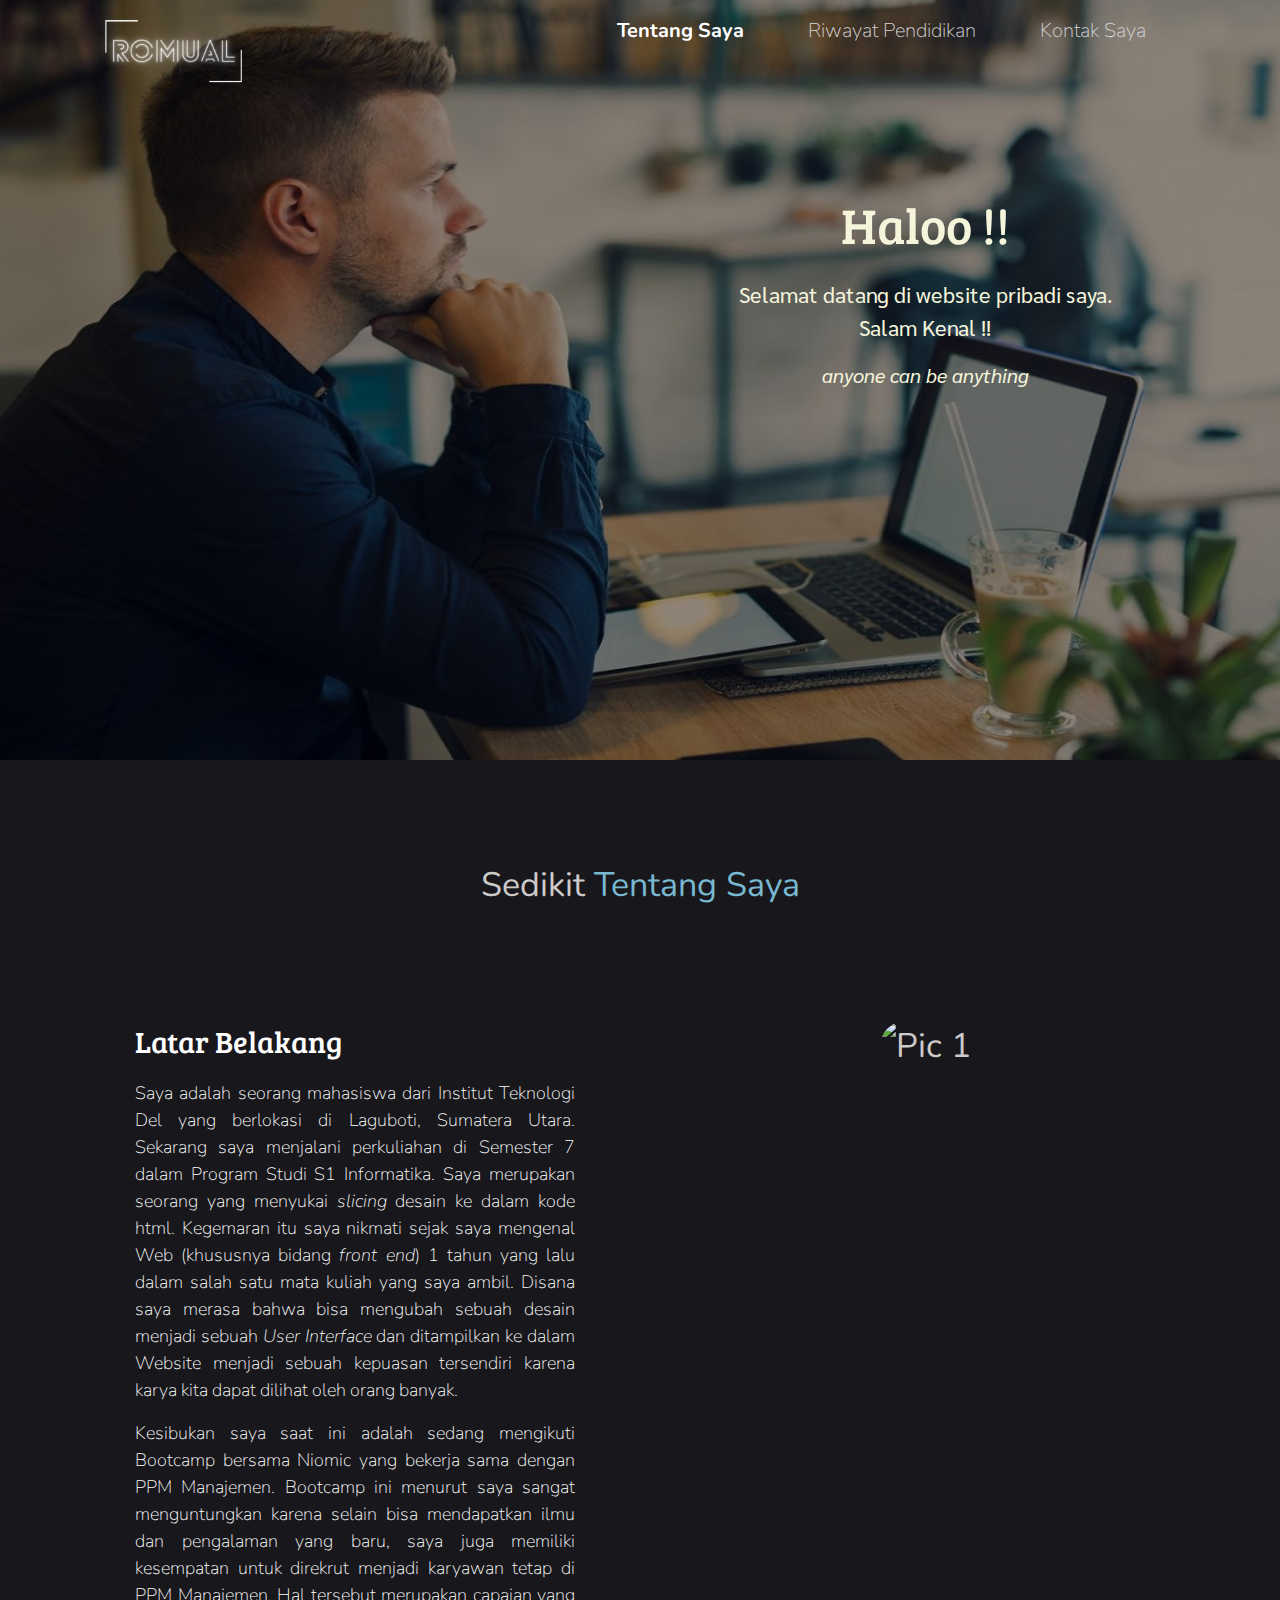
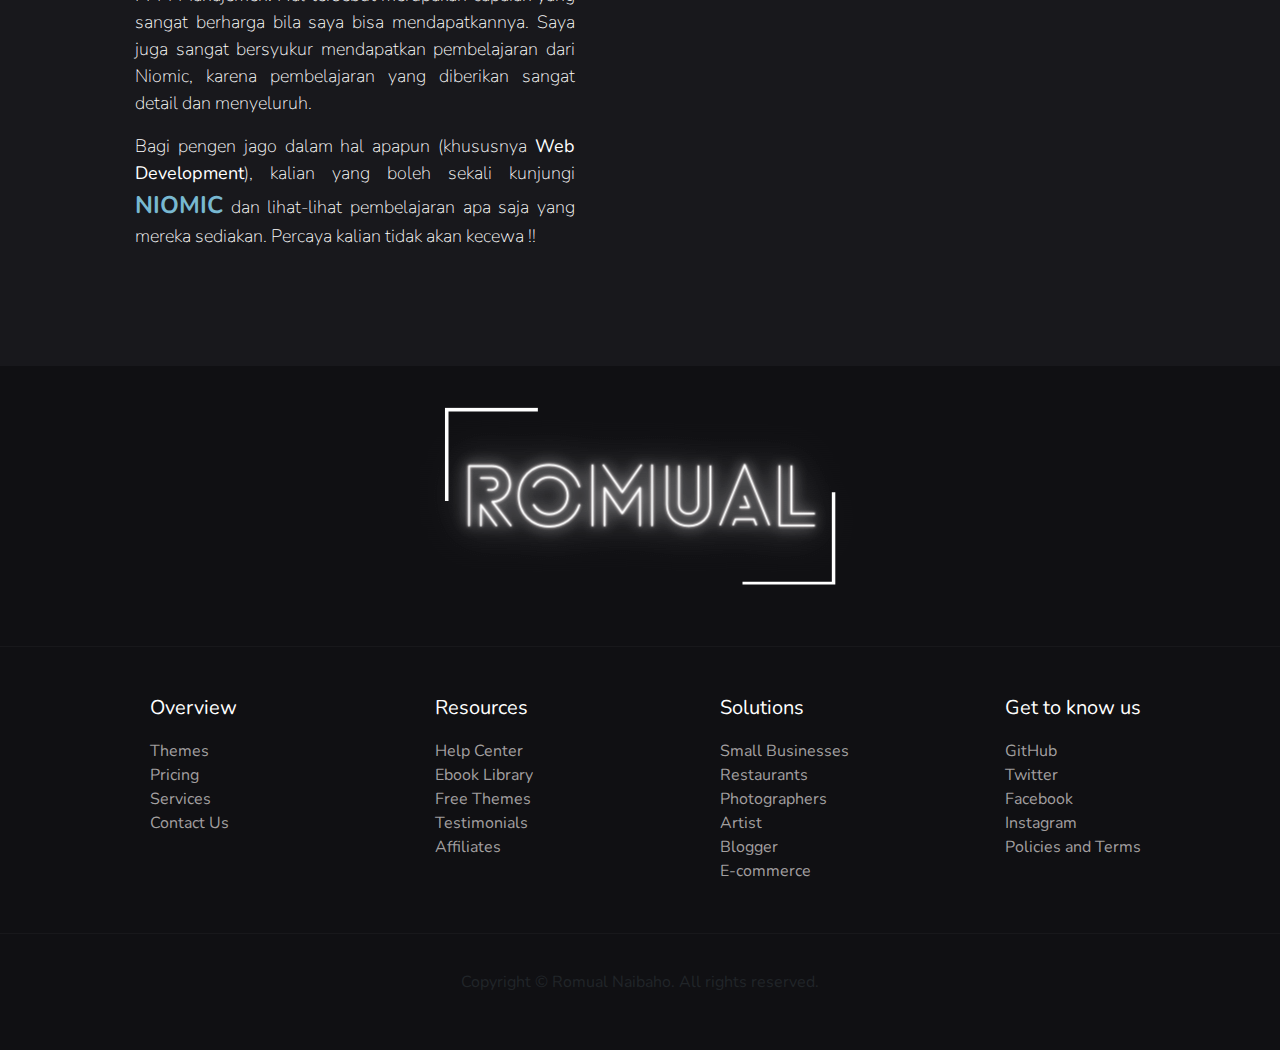
==== index.html @ 617fd0d7 "css" ====
<!DOCTYPE html>
<html lang="en">
<head>
    <meta charset="UTF-8">
    <meta http-equiv="X-UA-Compatible" content="IE=edge">
    <meta name="viewport" content="width=device-width, initial-scale=1.0">
    <title>Romual Naibaho</title>

    <link rel="stylesheet" href="bootstrap/css/bootstrap.min.css">
    <link rel="stylesheet" href="styles/style.css">
    <link rel="preconnect" href="https://fonts.gstatic.com">
    <link href="https://fonts.googleapis.com/css2?family=Nunito:wght@200;400;600&display=swap" rel="stylesheet">
    <link href="https://fonts.googleapis.com/css2?family=Bree+Serif&display=swap" rel="stylesheet">
    <link href="https://fonts.googleapis.com/css2?family=Rajdhani&family=Sarabun:wght@200&display=swap" rel="stylesheet">
    <link rel="shortcut icon" href="images/icon.png" type="image/x-icon">

</head>
<body>
    <div class="container">
        <nav class="row navbar navbar-expand-lg navbar-light bg-trans" style="z-index: 5;">
            <a href="index.html" class="navbar-brand">
                <img height="70px" src="images/Logo.png" alt="Logo" />
            </a>
            <button class="navbar-toggler navbar-toggler-right ml-auto" type="button" data-toggle="collapse" data-target="#navb">
                <span class="navbar-toggler-icon"></span>
            </button>
            <div class="collapse navbar-collapse" id="navb">
                <ul class="navbar-nav ml-auto mr-3">
                    <li class="nav-item mx-md-4">
                        <a href="index.html" class="nav-link active">Tentang Saya</a>
                    </li>
                    <li class="nav-item mx-md-4">
                        <a href="education.html" class="nav-link">Riwayat Pendidikan</a>
                    </li>
                    <li class="nav-item mx-md-4">
                        <a href="contact.html" class="nav-link">Kontak Saya</a>
                    </li>
                </ul>
            </div>
        </nav>
    </div>

    <!-- Header -->
    <header class="first-header">
        <div class="container">
            <section class="row justify-content-end">
                <div class="header text-center col-12 col-md-6">
                    <p class="title">Haloo !!</p>
                    <p class="desc">
                        Selamat datang di website pribadi saya. <br> Salam Kenal !!
                    </p>
                    <p class="quote">anyone can be anything</p>
                </div>
            </section>
        </div>
    </header>

    <!-- Main -->
    <main>
        <div class="container">
            <div class="about text-center">
                <p>Sedikit <label class="comp">Tentang Saya</label></p>
                <div class="about-text row justify-content-center">
                    <div class="about-one text-left col-6 col-md-6">
                        <p class="title">Latar Belakang</p>
                        <p class="desc">
                            Saya adalah seorang mahasiswa dari Institut Teknologi Del yang berlokasi di Laguboti, Sumatera Utara. Sekarang saya menjalani perkuliahan di Semester 7 dalam Program Studi S1 Informatika. Saya merupakan seorang yang menyukai <i>slicing</i> desain ke dalam kode html. Kegemaran itu saya nikmati sejak saya mengenal Web (khususnya bidang <i>front end</i>) 1 tahun yang lalu dalam salah satu mata kuliah yang saya ambil. Disana saya merasa bahwa bisa mengubah sebuah desain menjadi sebuah <i>User Interface</i> dan ditampilkan ke dalam Website menjadi sebuah kepuasan tersendiri karena karya kita dapat dilihat oleh orang banyak.
                        </p>
                        <p class="desc">
                            Kesibukan saya saat ini adalah sedang mengikuti Bootcamp bersama Niomic yang bekerja sama dengan PPM Manajemen. Bootcamp ini menurut saya sangat menguntungkan karena selain bisa mendapatkan ilmu dan pengalaman yang baru, saya juga memiliki kesempatan untuk direkrut menjadi karyawan tetap di PPM Manajemen. Hal tersebut merupakan capaian yang sangat berharga bila saya bisa mendapatkannya. Saya juga sangat bersyukur mendapatkan pembelajaran dari Niomic, karena pembelajaran yang diberikan sangat detail dan menyeluruh.
                        </p>
                        <p class="desc">
                            Bagi pengen jago dalam hal apapun (khususnya <b>Web Development</b>), kalian yang boleh sekali kunjungi <span class="niomic"><a href="https://niomic.com" target="_BLANK">NIOMIC</a></span> dan lihat-lihat pembelajaran apa saja yang mereka sediakan. Percaya kalian tidak akan kecewa !!
                        </p>
                    </div>
                
                    <div class="col-6 col-md-6">
                        <img class="img-fluid" src="images/about1.png" alt="Pic 1" style="border-radius: 60px 60px 60px 0px;">
                    </div>
                </div>
            </div>
        </div>
    </main>

    <footer>
        <div class="container">
            <div class="logo text-center">
                <img src="images/Logo.png" alt="" class="img-fluid">
            </div>
        </div>

        <hr>

        <div class="container">
            <div class="footer-desc row justify-content-center">
                <div class="col-6 col-md-3 footer-feath">
                    <p>Overview</p>
                    <a href="#">Themes</a><br>
                    <a href="#">Pricing</a><br>
                    <a href="#">Services</a><br>
                    <a href="#">Contact Us</a>
                </div>
                <div class="col-6 col-md-3 footer-feath">
                    <p>Resources</p>
                    <a href="#">Help Center</a><br>
                    <a href="#">Ebook Library</a><br>
                    <a href="#">Free Themes</a><br>
                    <a href="#">Testimonials</a><br>
                    <a href="#">Affiliates</a>
                </div>
                <div class="col-6 col-md-3 footer-feath">
                    <p>Solutions</p>
                    <a href="#">Small Businesses</a><br>
                    <a href="#">Restaurants</a><br>
                    <a href="#">Photographers</a><br>
                    <a href="#">Artist</a><br>
                    <a href="#">Blogger</a><br>
                    <a href="#">E-commerce</a>
                </div>
                <div class="col-6 col-md-3 footer-feath">
                    <p>Get to know us</p>
                    <a href="#">GitHub</a><br>
                    <a href="#">Twitter</a><br>
                    <a href="#">Facebook</a><br>
                    <a href="#">Instagram</a><br>
                    <a href="#">Policies and Terms</a>
                </div>
            </div>
        </div>

        <hr>

        <div class="container">
            <div class="text-center copyright">
                <p>Copyright © Romual Naibaho. All rights reserved.</p>
            </div>
        </div>
    </footer>

    <script src="https://code.jquery.com/jquery-3.5.1.slim.min.js" integrity="sha384-DfXdz2htPH0lsSSs5nCTpuj/zy4C+OGpamoFVy38MVBnE+IbbVYUew+OrCXaRkfj" crossorigin="anonymous"></script>
    <script src="bootstrap/js/bootstrap.min.js"></script>
    
</body>
</html>
---- styles/style.css ----
body{
    font-family: 'Nunito', sans-serif;
    font-weight: 400;
    background-color: rgb(24, 24, 28);
}

hr{
    border-color: rgba(255, 255, 255, 0.035);
    margin-top: 140px;
}

.bg-trans {
    background-color: transparent;
}

.navbar-brand{
    max-height: 40px;
}

.navbar-collapse{
    font-family: 'Nunito', sans-serif;
}

.nav-item .active{
    font-size: 20px;
    font-weight: bold;
    color: #fff !important;
}
  
.nav-link{
    font-size: 20px;
    font-weight: 200;
    color: rgb(215, 215, 216) !important;
}

.nav-link:hover{
    font-size: 20px;
    font-weight: bold !important;
    color: #fff !important;
}

.first-header {
    background-image: url("../images/header.png");
    height: 768px;
    margin-top: -70px;
    background-size: cover;
}

.second-header{
    margin-top: -70px;
    z-index: 1;
}

.third-header {
    background-image: url("../images/header2.jpg");
    height: 768px;
    margin-top: -70px;
    background-size: cover;
}

.header{
    padding-top: 10%;
}

.header .title{
    font-family: 'Bree Serif', serif;
    font-size: 50px;
    color: beige;
    padding-top: 15%;
}

.header .desc{
    font-family: 'Sarabun', sans-serif;
    font-size: 22px;
    color: beige;
}

.header .quote{
    font-family: 'Sarabun', sans-serif;
    font-size: 20px;
    font-style: italic;
    color: beige;
}

.carousel {
    margin-bottom: 4rem;
  }
  /* Since positioning the image, we need to help out the caption */
  .carousel-caption {
    bottom: 3rem;
    z-index: 10;
  }
  
  .carousel-caption a{
    text-decoration: none;
    color: white;
  }
  
  .carousel-caption a:hover{
    color: rgb(201, 201, 201);
  }
  
  /* Declare heights because of positioning of img element */
  .carousel-item {
    height: 32rem;
  }
  .carousel-item > img {
    position: absolute;
    top: 0;
    left: 0;
    min-width: 100%;
    height: 32rem;
  }

.cards{
    background-color: rgba(0, 0, 0, 0.303);
    color: white;
    width: 50px;
    margin-top: 185px;
    border-radius: 40px 0px 40px 0px;
}

.cardss{
    background-color: transparent;
    border-color: transparent;
    padding: 10px 0px 0px 0px;
}

.about{
    margin-top: 100px;
    font-family: 'Nunito', sans-serif;
    font-size: 34px;
    color: rgb(206, 202, 202);
}

.about .comp{
    color: #78B8D1;
}

.about-one .title{
    font-family: 'Bree Serif', serif;
    color: white;
    font-size: 30px;
    padding: 0px 50px 0px 50px;
}

.about-one .desc{
    font-weight: 200;
    text-align: justify;
    color: white;
    font-size: 18px;
    padding: 0px 50px 0px 50px;
}

.niomic{
    font-size: 24px;
    font-weight: bold;
}

.niomic a{
    text-decoration: none;
    color: #78B8D1;
}

.niomic a:hover{
    text-decoration: none;
    color: #fff;
}

.about-text{
    margin-top: 100px;
}

.features{
    margin-top: 50px;
}

.features .title{
    margin: 100px 0px 50px 0px;
    font-family: 'Nunito', sans-serif;
    font-size: 34px;
    color: rgb(206, 202, 202);
}

.feature{
    background-size: cover;
    border-radius: 20px;
    height: 413px;
    margin: 0px 10px 0px 10px;
}

.feature:hover{
    background-size: cover;
    border-radius: 20px;
    height: 413px;
    margin: -30px 10px 0px 10px;
}

.feature h3{
    color: white !important;
    padding-top: 70px;
}

.testimonials{
    margin-top: 80px;
}

.testimonials .spand{
    font-family: 'Bree Serif', serif;
    font-size: 34px;
    color: #78B8D1;
    margin-bottom: 40px;
}

.testimonial{
    background-color: rgba(255, 255, 255, 0.193);
    border-radius: 0px 30px 30px 30px;
    height: 400px;
    margin: 0px 10px 0px 7px;
    color: white;
}

.testimonial:hover{
    background-color: rgb(255, 255, 255);
    border-radius: 0px 30px 30px 30px;
    height: 400px;
    margin: -30px 10px 0px 7px;
    color: black;
}

.testimonial hr{
    border-color: black;
    margin-top: 10px;
}

.testi img{
    margin-top: 10px ;
    width: 100px;
    height: 100px;
    border-radius: 100%;
}

.testi .nama{
    font-weight: 600;
    font-size: 20px;
}

.contact{
    color: white;
}

.contact .form-control{
    background-color: rgba(245, 245, 220, 0.083);
    color: white;
    margin-top: 10px;
}

.contact .form-control:hover{
    background-color: rgba(245, 245, 220, 0.083);
    border-color: #78B8D1;
    margin-top: 10px;
}

.contact .input-group-text{
    margin-top: 10px;
    background-color: rgba(123, 123, 123, 0.665);
    color: white;
}

.contact .btn-primary{
    margin-top: 10px;
    background-color: #78B8D1;
    color: white !important;
    float: right;
}

.contact .btn-primary:hover{
    margin-top: 10px;
    background-color: #30a6d5;
    color: white !important;
    float: right;
}

.address .company{
    color: white;
    font-size: 26px;
}

.address .company-add{
    color: white;
    font-size: 15px;
}

.contact .field{
    background-color: rgba(250, 235, 215, 0.076);
    border-color: #78B8D1;
    margin-top: 8px 0px 8px;
}

footer{
    margin-top: 100px;
    background-color: rgb(16, 16, 19);
}

footer .logo{
    padding-top: 30px;
}

footer .logo img:hover{
    src: url("../images/logo_7chances_blue.png");
}

footer hr{
    margin-top: 50px;
}

.footer-desc .footer-feath{
    margin: 30px 0px 0px 0px;
}

.footer-desc .footer-feath p{
    padding-left: 65px;
    color: white;
    font-size: 20px;
}

.footer-desc .footer-feath a{
    padding-left: 65px;
    color: rgba(221, 216, 216, 0.727);
}

.footer-desc .footer-feath a:hover{
    color: #78B8D1;
    text-decoration: none;
    font-weight: bold;
}

footer .copyright{
    padding: 20px 0px 40px 0px;
}
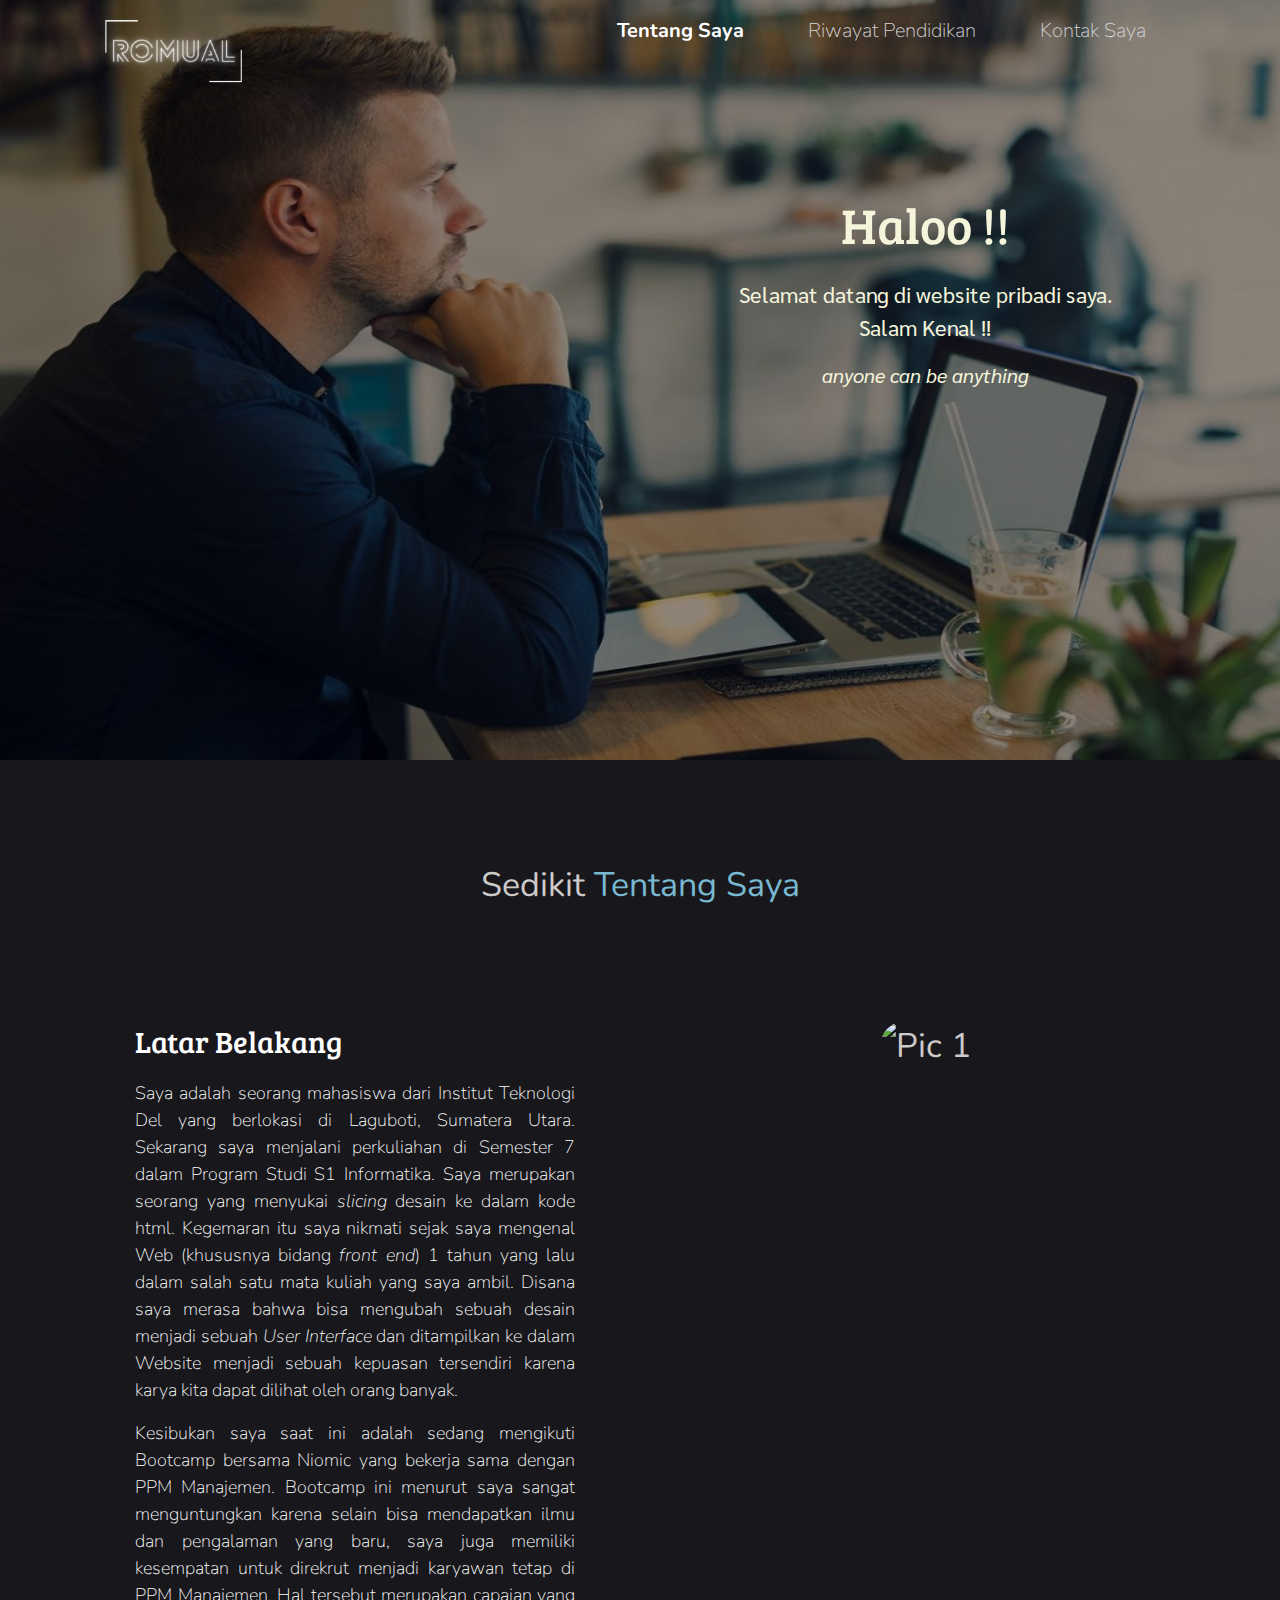
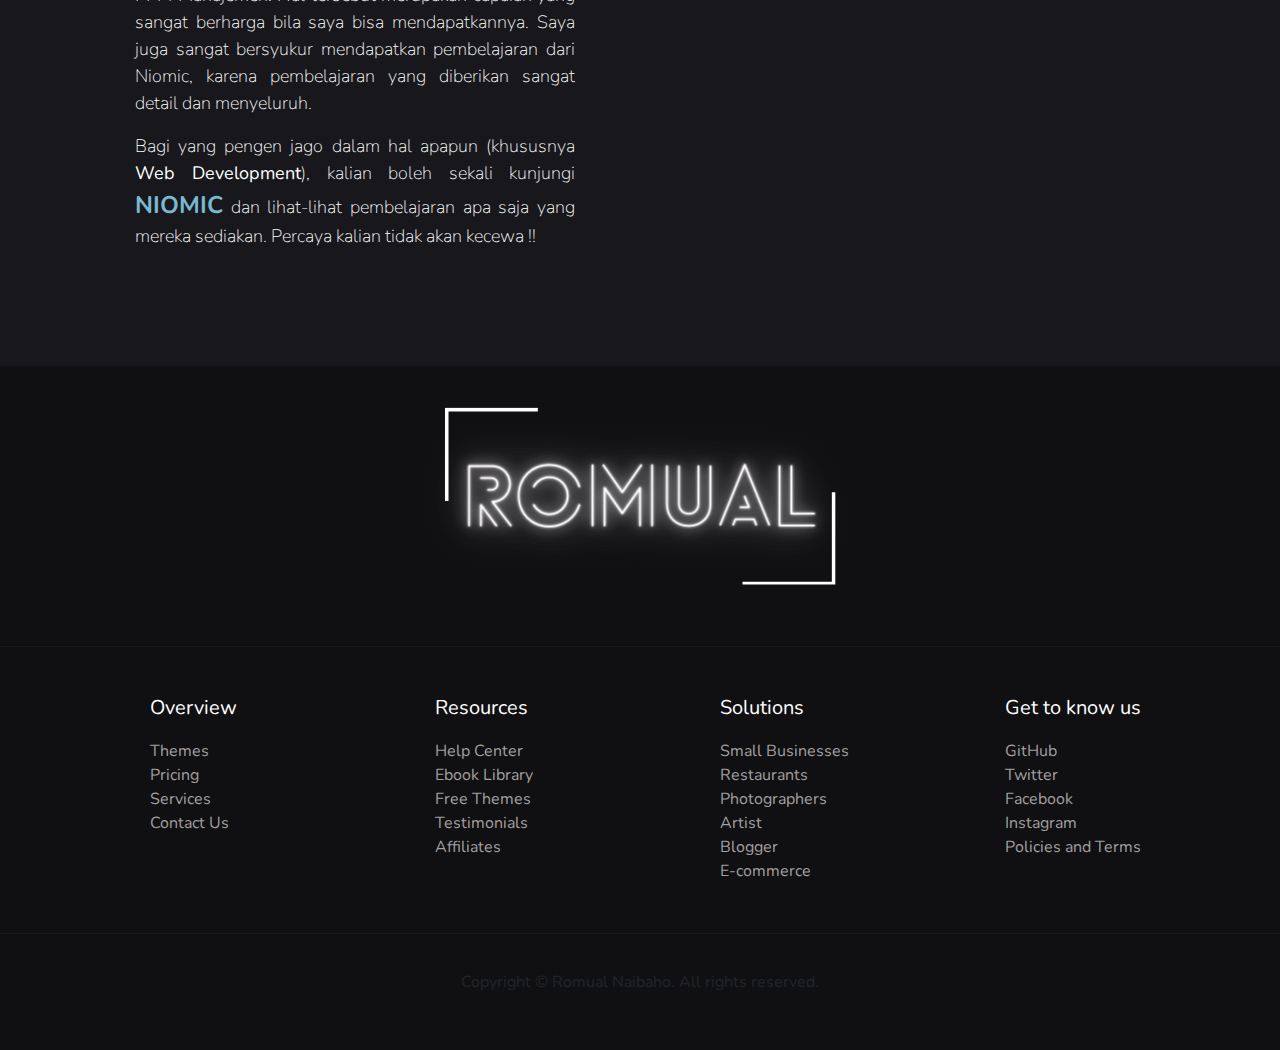
==== commit df7f6434: "css" ====
--- a/index.html
+++ b/index.html
@@ -70,7 +70,7 @@
                             Kesibukan saya saat ini adalah sedang mengikuti Bootcamp bersama Niomic yang bekerja sama dengan PPM Manajemen. Bootcamp ini menurut saya sangat menguntungkan karena selain bisa mendapatkan ilmu dan pengalaman yang baru, saya juga memiliki kesempatan untuk direkrut menjadi karyawan tetap di PPM Manajemen. Hal tersebut merupakan capaian yang sangat berharga bila saya bisa mendapatkannya. Saya juga sangat bersyukur mendapatkan pembelajaran dari Niomic, karena pembelajaran yang diberikan sangat detail dan menyeluruh.
                         </p>
                         <p class="desc">
-                            Bagi pengen jago dalam hal apapun (khususnya <b>Web Development</b>), kalian yang boleh sekali kunjungi <span class="niomic"><a href="https://niomic.com" target="_BLANK">NIOMIC</a></span> dan lihat-lihat pembelajaran apa saja yang mereka sediakan. Percaya kalian tidak akan kecewa !!
+                            Bagi yang pengen jago dalam hal apapun (khususnya <b>Web Development</b>), kalian boleh sekali kunjungi <span class="niomic"><a href="https://niomic.com" target="_BLANK">NIOMIC</a></span> dan lihat-lihat pembelajaran apa saja yang mereka sediakan. Percaya kalian tidak akan kecewa !!
                         </p>
                     </div>
                 
@@ -141,4 +141,4 @@
     <script src="bootstrap/js/bootstrap.min.js"></script>
     
 </body>
-</html>+</html>
